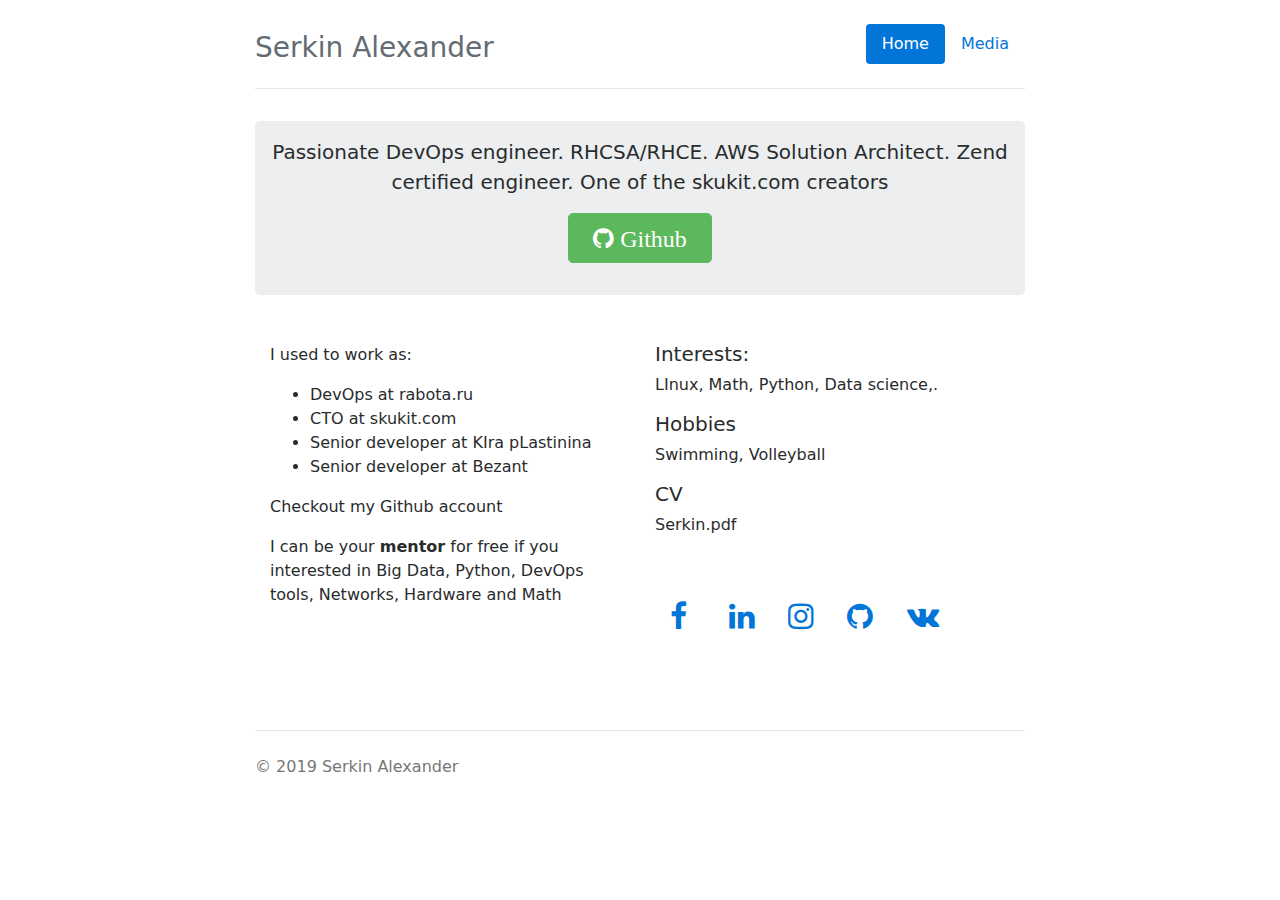
==== index.html @ 06616e37 "first commit" ====
<!DOCTYPE html>
<html lang="en">

<head>
  <meta http-equiv="Content-Type" content="text/html; charset=UTF-8">

  <meta name="viewport" content="width=device-width, initial-scale=1, shrink-to-fit=no">
  <meta name="description" content="Blog">
  <meta name="author" content="Serkin Alexander">

  <title>Serkin Alexander | DevOps Big Data</title>

  <link href="./css/bootstrap.min.css" rel="stylesheet">
  <link rel="stylesheet" href="https://cdnjs.cloudflare.com/ajax/libs/font-awesome/4.7.0/css/font-awesome.min.css">
  <link href="./css/narrow-jumbotron.css?id=23977" rel="stylesheet">
</head>

<body>

  <div class="container">
    <div class="header clearfix">
      <nav>
        <ul class="nav nav-pills float-right">
          <li class="nav-item">
            <a class="nav-link active" href="./index.html">Home <span class="sr-only">(current)</span></a>
          </li>
          <li class="nav-item">
            <a class="nav-link" href="./media.html">Media</a>
          </li>
        </ul>
      </nav>
      <h3 class="text-muted">Serkin Alexander</h3>
    </div>

    <div class="jumbotron">
      <p class="lead">Passionate DevOps engineer. RHCSA/RHCE. AWS Solution Architect. Zend certified engineer.  One of the skukit.com creators</p>
      <p><a class="btn btn-lg btn-success fa fa-github" href="https://github.com/serkin"
          role="button"> Github</a></p>
    </div>

    <div class="row marketing">
      <div class="col-lg-6">
        <p>I used to work as:
          <ul>
            <li> DevOps at rabota.ru </li>
            <li> CTO at skukit.com </li>
            <li> Senior developer at KIra pLastinina</li>
            <li> Senior developer at Bezant</li>
          </ul>
        </p>
        <p>Checkout my Github account</p>
        <p>I can be your <b>mentor</b> for free if you interested in Big Data, Python, DevOps tools, Networks, Hardware
          and Math</p>

      </div>

      <div class="col-lg-6">
        <div class="row">
          <div class="col-lg-12">
            <h5>Interests:</h5>
            <p>LInux, Math, Python, Data science,.</p>

            <h5>Hobbies</h5>
            <p>Swimming, Volleyball</p>

            <h5>CV</h5>
            <p>Serkin.pdf</p>
          </div>
        </div>
        <div class="row marketing">

          <div class="col-lg-2">
            <a href="https://www.facebook.com/serkin.alexander" target="_blank" class="fa fa-facebook"></a>
          </div>
          <div class="col-lg-2">
            <a href="https://www.linkedin.com/in/serkinalexander/" target="_blank" class="fa fa-linkedin"></a>
          </div>
          <div class="col-lg-2">
            <a href="https://www.instagram.com/serkin.alexander/" target="_blank" class="fa fa-instagram"></a>
          </div>
          <div class="col-lg-2">
            <a href="https://github.com/serkin" target="_blank" class="fa fa-github"></a>
          </div>
          <div class="col-lg-2">
            <a href="https://vk.com/serkin.alexander" class="fa fa-vk"></a>
          </div>
        </div>
      </div>
    </div>


    <footer class="footer">
      <p>© 2019 Serkin Alexander
    </footer>
  </div>


</body>

</html>
---- css/narrow-jumbotron.css ----
/* Space out content a bit */
body {
  padding-top: 1.5rem;
  padding-bottom: 1.5rem;
}

/* Everything but the jumbotron gets side spacing for mobile first views */
.header,
.marketing,
.footer {
  padding-right: 1rem;
  padding-left: 1rem;
}

/* Custom page header */
.header {
  padding-bottom: 1rem;
  border-bottom: .05rem solid #e5e5e5;
}
/* Make the masthead heading the same height as the navigation */
.header h3 {
  margin-top: 0;
  margin-bottom: 0;
  line-height: 3rem;
}

/* Custom page footer */
.footer {
  padding-top: 1.5rem;
  color: #777;
  border-top: .05rem solid #e5e5e5;
}

/* Customize container */
@media (min-width: 48em) {
  .container {
    max-width: 50rem;
  }
}
.container-narrow > hr {
  margin: 2rem 0;
}

/* Main marketing message and sign up button */
.jumbotron {
  text-align: center;
  border-bottom: .05rem solid #e5e5e5;
}
.jumbotron .btn {
  padding: .75rem 1.5rem;
  font-size: 1.5rem;
}

/* Supporting marketing content */
.marketing {
  margin: 3rem 0;
}
.marketing p + h4 {
  margin-top: 1.5rem;
}

/* Responsive: Portrait tablets and up */
@media screen and (min-width: 48em) {
  /* Remove the padding we set earlier */
  .header,
  .marketing,
  .footer {
    padding-right: 0;
    padding-left: 0;
  }
  /* Space out the masthead */
  .header {
    margin-bottom: 2rem;
  }
  /* Remove the bottom border on the jumbotron for visual effect */
  .jumbotron {
    border-bottom: 0;
  }
}

.fa {
  font-size:30px;
}
.fa:active,
.fa:visited,
.fa:hover {

  text-decoration: none;

}


.jumbotron {
  padding: 1em;
}
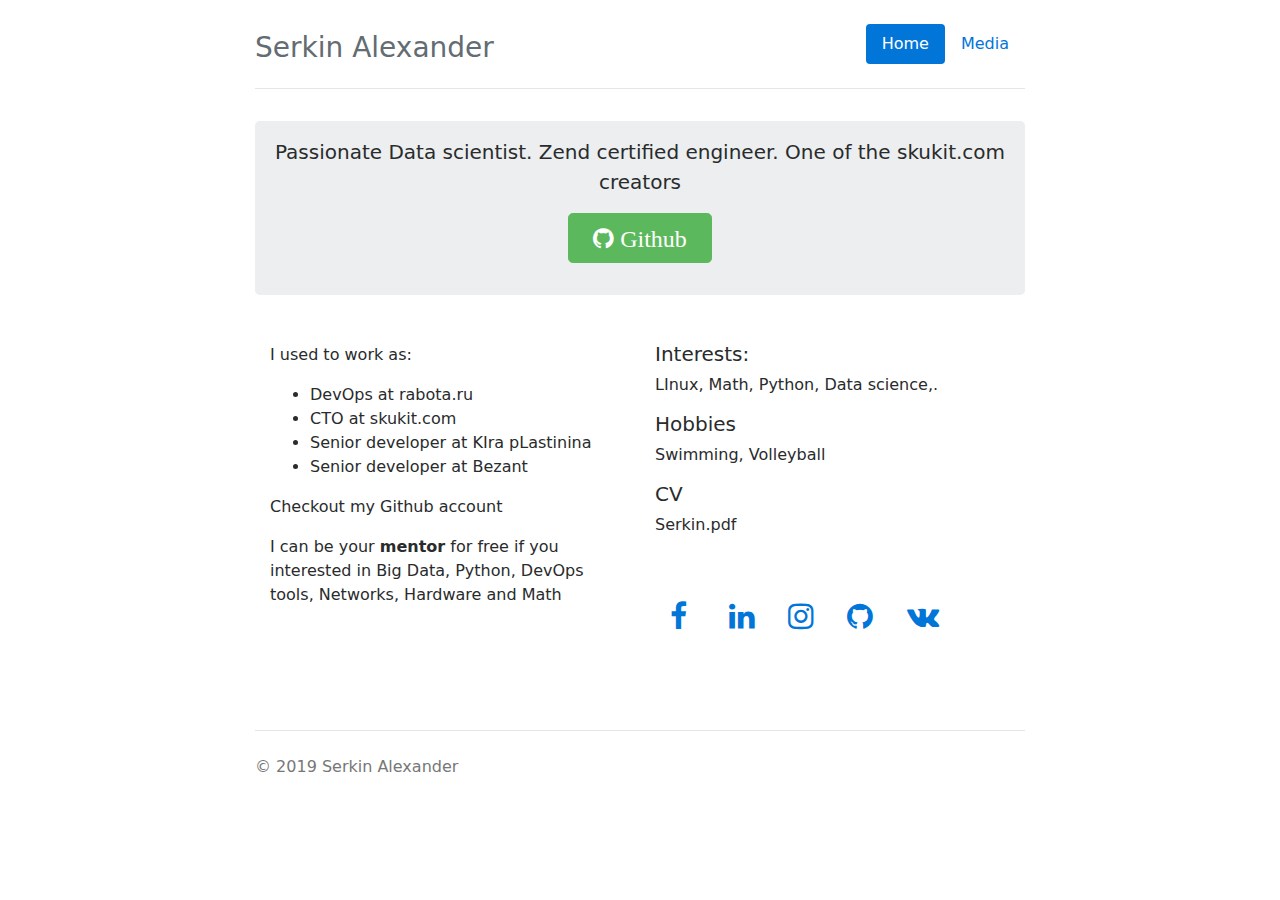
==== commit 56afd035: "Add nginx.conf. Change occupation data." ====
--- a/index.html
+++ b/index.html
@@ -33,7 +33,7 @@
     </div>
 
     <div class="jumbotron">
-      <p class="lead">Passionate DevOps engineer. RHCSA/RHCE. AWS Solution Architect. Zend certified engineer.  One of the skukit.com creators</p>
+      <p class="lead">Passionate Data scientist. Zend certified engineer. One of the skukit.com creators</p>
       <p><a class="btn btn-lg btn-success fa fa-github" href="https://github.com/serkin"
           role="button"> Github</a></p>
     </div>
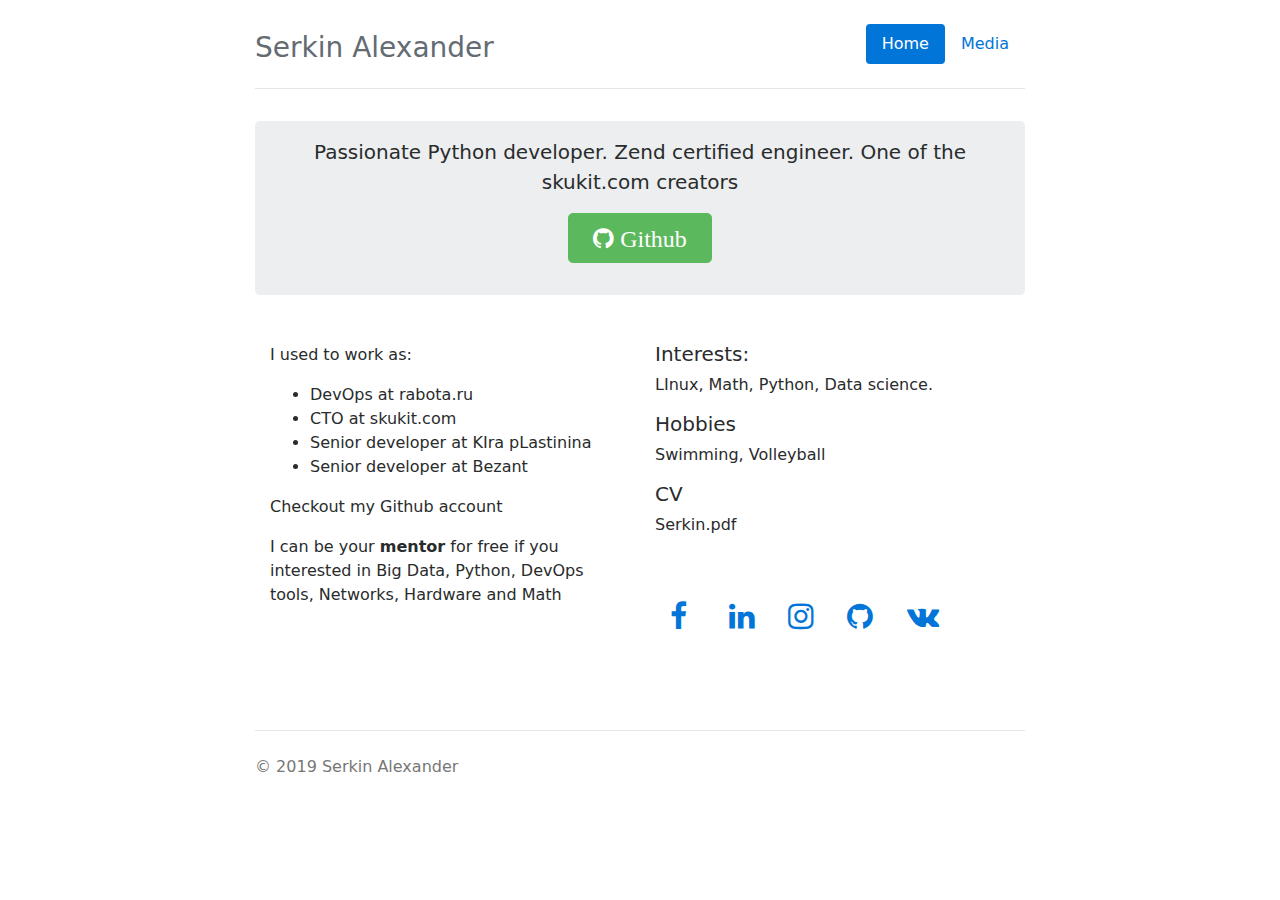
==== commit 1be64599: "Update index.html" ====
--- a/index.html
+++ b/index.html
@@ -8,7 +8,7 @@
   <meta name="description" content="Blog">
   <meta name="author" content="Serkin Alexander">
 
-  <title>Serkin Alexander | DevOps Big Data</title>
+  <title>Serkin Alexander | Python developer</title>
 
   <link href="./css/bootstrap.min.css" rel="stylesheet">
   <link rel="stylesheet" href="https://cdnjs.cloudflare.com/ajax/libs/font-awesome/4.7.0/css/font-awesome.min.css">
@@ -33,7 +33,7 @@
     </div>
 
     <div class="jumbotron">
-      <p class="lead">Passionate Data scientist. Zend certified engineer. One of the skukit.com creators</p>
+      <p class="lead">Passionate Python developer. Zend certified engineer. One of the skukit.com creators</p>
       <p><a class="btn btn-lg btn-success fa fa-github" href="https://github.com/serkin"
           role="button"> Github</a></p>
     </div>
@@ -58,7 +58,7 @@
         <div class="row">
           <div class="col-lg-12">
             <h5>Interests:</h5>
-            <p>LInux, Math, Python, Data science,.</p>
+            <p>LInux, Math, Python, Data science.</p>
 
             <h5>Hobbies</h5>
             <p>Swimming, Volleyball</p>
@@ -97,4 +97,4 @@
 
 </body>
 
-</html>+</html>
